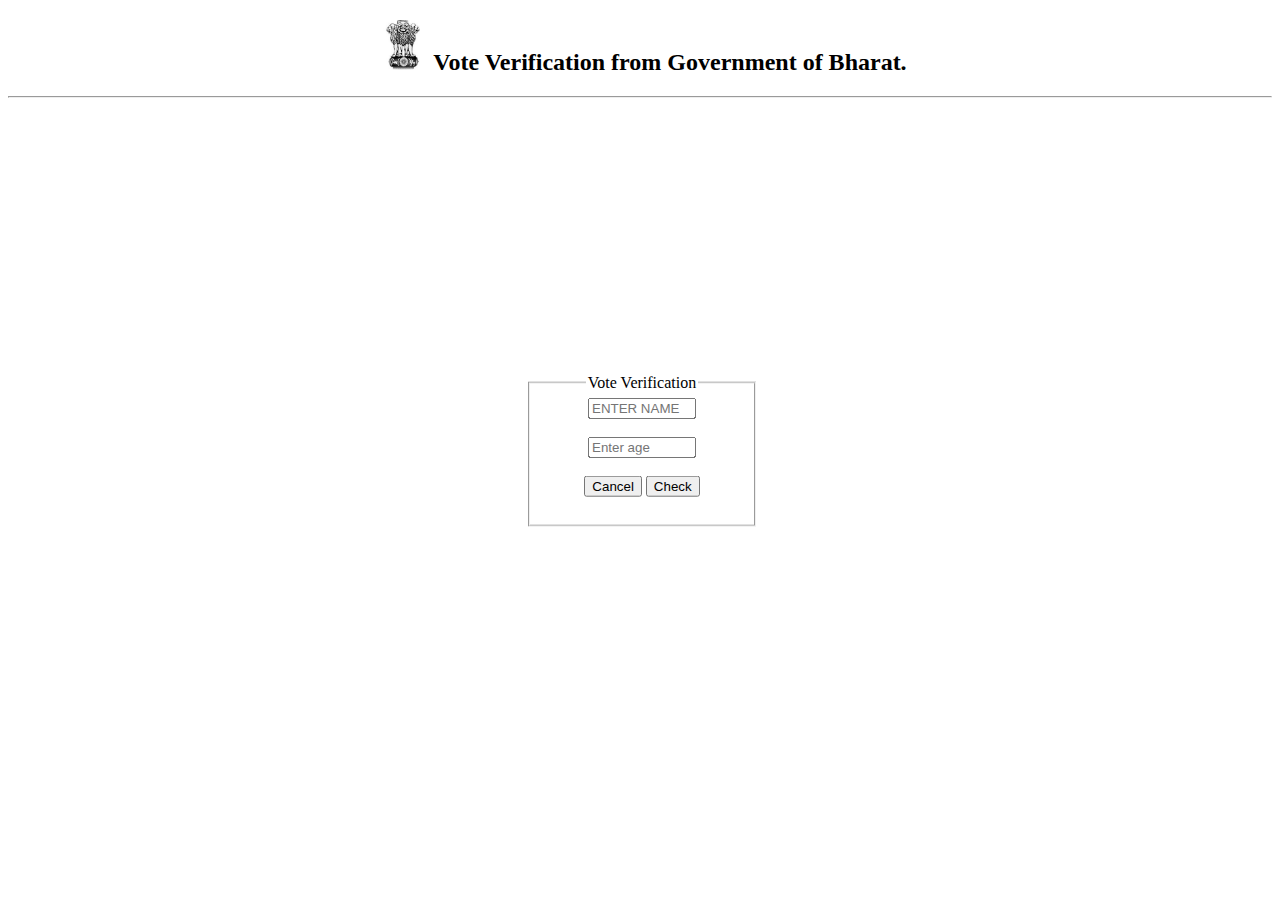
==== index.html @ 30bb9a18 "Add files via upload" ====
<!DOCTYPE html>
<html lang="en">

<head>

    <title>Vote-Program</title>
</head>

<body>
    <h2 align="center"><img width="60px" height="50px"
            src="[data-uri]"
            alt="">Vote Verification from Government of Bharat.</h2>
    <hr>
    <center>
        <div id="result" style=" position:absolute; top:32%; left:50%; transform:translate(-50%,-50%) ; 
            width:200px; height:30px;">
        </div>
        <fieldset style="width:200px; position:absolute; top:50%; left:50%; transform: translate(-50%,-50%); ">
            <legend align="center">Vote Verification</legend>
            <form action="js1.html" id="form">
                <input type="text" id="inp0" style="width: 100px; text-transform: uppercase;"  minlength="3" maxlength="15"
                    placeholder="Enter name" required><br><br>
                <input type="number" id="inp" style="width: 100px;" min="1" max="100" placeholder="Enter age"
                    required><br><br>
                <input type="reset" value="Cancel">
                <input type="submit" value="Check"><br><br>
            </form>
    </center>
    </fieldset>

    <script>

        document.getElementById('form').addEventListener('submit', function (event) {
            event.preventDefault()

            var name = document.getElementById('inp0').value

            var age = parseInt(document.getElementById('inp').value)

            if (age >= 18) {
                document.getElementById('result').innerHTML = (name + ',You are able to vote')
                result.style.color = 'green'


            }
            else {
                document.getElementById('result').innerHTML = ('You are not able to vote')
                result.style.color = 'red'
            }
        })


    </script>
</body>

</html>
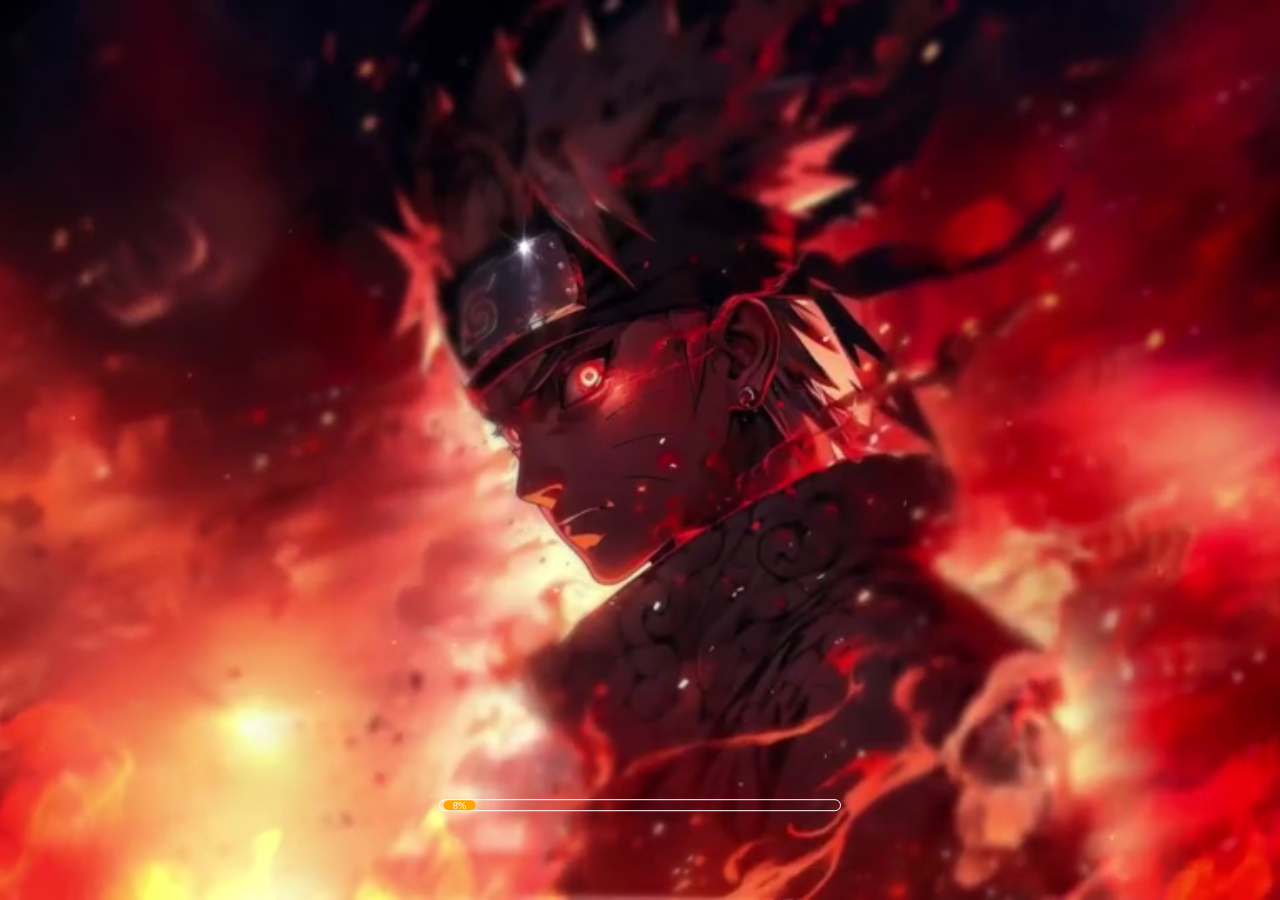
==== commit a8623bfc: "go" ====
--- a/index.html
+++ b/index.html
@@ -1,56 +1,347 @@
-<!DOCTYPE html>
-<html lang="en">
-
-<head>
-
-    <title>Vote-Program</title>
-</head>
-
-<body>
-    <h2 align="center"><img width="60px" height="50px"
-            src="[data-uri]"
-            alt="">Vote Verification from Government of Bharat.</h2>
-    <hr>
-    <center>
-        <div id="result" style=" position:absolute; top:32%; left:50%; transform:translate(-50%,-50%) ; 
-            width:200px; height:30px;">
-        </div>
-        <fieldset style="width:200px; position:absolute; top:50%; left:50%; transform: translate(-50%,-50%); ">
-            <legend align="center">Vote Verification</legend>
-            <form action="js1.html" id="form">
-                <input type="text" id="inp0" style="width: 100px; text-transform: uppercase;"  minlength="3" maxlength="15"
-                    placeholder="Enter name" required><br><br>
-                <input type="number" id="inp" style="width: 100px;" min="1" max="100" placeholder="Enter age"
-                    required><br><br>
-                <input type="reset" value="Cancel">
-                <input type="submit" value="Check"><br><br>
-            </form>
-    </center>
-    </fieldset>
-
-    <script>
-
-        document.getElementById('form').addEventListener('submit', function (event) {
-            event.preventDefault()
-
-            var name = document.getElementById('inp0').value
-
-            var age = parseInt(document.getElementById('inp').value)
-
-            if (age >= 18) {
-                document.getElementById('result').innerHTML = (name + ',You are able to vote')
-                result.style.color = 'green'
-
-
-            }
-            else {
-                document.getElementById('result').innerHTML = ('You are not able to vote')
-                result.style.color = 'red'
-            }
-        })
-
-
-    </script>
-</body>
-
+<!DOCTYPE html>
+<html lang="en">
+
+<head>
+
+
+    <link rel="stylesheet" href="https://cdnjs.cloudflare.com/ajax/libs/font-awesome/6.6.0/css/all.min.css"
+        integrity="sha512-Kc323vGBEqzTmouAECnVceyQqyqdsSiqLQISBL29aUW4U/M7pSPA/gEUZQqv1cwx4OnYxTxve5UMg5GT6L4JJg=="
+        crossorigin="anonymous" referrerpolicy="no-referrer" />
+
+    <style>
+        
+        .circle {
+            position:absolute;
+            display:flex;
+            text-align: center;
+            justify-content: center;
+            align-items: center;
+            color:white;
+            top: 90%;
+            left: 1%;
+            transform: translate(-1%, -90%);
+            font-size:10px;
+            width: 400px;
+            border-radius:20px;
+            height: 10px;
+            background:orange;
+            animation-name:bar;
+            animation-duration:9s;
+            animation-direction:linear;
+            animation-iteration-count:1;
+        }
+        
+        
+
+
+        
+        
+
+        @keyframes bar
+        {
+            from
+            {
+                background-color:red;
+                width:10px;
+                height:10px;
+            }
+            
+            to
+                        {
+                
+                background-color:orange;
+                width:400px;
+                height:10px;
+                   
+                    
+                     
+                    }
+
+        }
+     
+         .background-video
+         {
+            position: absolute;
+            top: 50%;
+            left:50%;
+            transform:translate(-50%,-50%);
+            min-width:100%;
+            min-height:100%;
+            width:auto;
+            height:auto;
+            z-index:-1;
+            background-size:cover;
+         }
+    
+        .s_circle {
+            position: absolute;
+            top: 90%;
+            left: 50%;
+            transform: translate(-50%, -90%);
+            border: 1px solid white;
+            width: 400px;
+            border-radius: 20px;
+            transition:width 0.3s;
+            height:10px;
+        
+        
+
+            
+        }
+
+        .button {
+            position: absolute;
+            top: 75%;
+            left:47%;
+            transform: translate(-85%, -50%);
+            width: 75px;
+            height: 30px;
+            border-right:none;
+            cursor: pointer;
+            border-top-left-radius: 10px; 
+            border-bottom-left-radius: 10px; 
+        }
+        
+        .button1 {
+            position: absolute;
+            top: 75%;
+            left: 53%;
+            cursor: pointer;
+            transform: translate(-55%, -50%);
+            width: 75px;
+            height: 30px;
+            border-top-right-radius: 10px; 
+            border-left:none;
+            border-bottom-right-radius: 10px; 
+        }
+
+        .button2
+        {
+            float: right;
+        }
+
+        a
+        {
+            color:white;
+            position:absolute;
+            text-decoration:none;
+            cursor: pointer;
+            top:90%;
+            left:50%;
+            transform:translate(-50%,-50%);
+            font-size:14px;
+            animation-name:btn;
+            animation-duration:2s;
+            animation-iteration-count:infinite;
+
+        
+
+        }
+
+        @keyframes btn {
+
+            from
+            {
+                color:grey;
+            }
+            to
+            {
+                color:white;
+            }
+            
+        }
+
+        .f
+        {
+               background-color:blue;
+               color:white;
+               padding:5px;
+               position:absolute;
+               top:80%;
+               left:50%;
+               width:150px;
+               border:2px solid blue;
+               border-radius:10px;
+               transform:translate(-50%,-50%);
+               cursor: pointer;
+            }
+            
+            .G
+            {
+                background-color:grey;
+                color:white;
+                padding:5px;
+                border-radius:10px;
+                position:absolute;
+                border:2px solid grey;
+                top:93%;
+                width:55px;
+                margin-right:4px;
+               left:46%;
+               transform:translate(-50%,-50%);
+               cursor: pointer;
+        }
+
+        .GS
+            {
+                background-color:grey;
+                color:white;
+                padding:5px;
+                border-radius:10px;
+                position:absolute;
+                border:2px solid grey;
+                top:93%;
+                width:55px;
+                cursor: pointer;
+               left:53%;
+               transform:translate(-50%,-50%);
+        }
+
+        .or
+        {
+             color:white;
+             position:absolute;
+             top:83%;
+             left: 50%;
+             transform:translate(-50%,-50%);
+        }
+    </style>
+    <title>Game</title>
+</head>
+
+<body>
+
+    <video autoplay muted loop class="background-video">
+        <source src="img2024/back.mp4" type="video/mp4">
+    </video>
+    
+    
+   <button class="f" id="f">facebook</button><br><br>
+   <p class="or" id="or">_____ or ______</p>
+   <button class="G" id="G">More</button>
+   <button class="GS" id="GS">Guest</button>
+    
+    <div class="s_circle" id="pro">
+        
+        <div class="circle"   id="count" ></div>
+
+</div>
+
+      <a id="btn" href="ch.html">Tap to open</a>
+
+    
+      
+<!-- <button class="button1" id="b2" onclick="start()">Start</button> -->
+<!-- <button class="button" id="b1" onclick="clk_b1()">Stop</button> -->
+    <!-- <button class="button2" id="b3" onclick="clk_b3()"><i class="fa-solid fa-arrows-rotate"></i></button> -->
+
+</body>
+
+
+<script>
+
+
+    const count=document.getElementById('count');
+    let i=0;
+    // function start()
+    // {
+
+        // b2.style.background = 'green'
+        // b2.style.color = 'white'
+
+        setInterval(()=>{
+            
+            if (i==100){
+                clearInterval();
+                
+                
+            }
+            else
+            {
+                i+=1;
+                count.textContent=i+"%";
+                
+                
+            }
+            
+        },78);
+
+
+        document.addEventListener("DOMContentLoaded",function(){
+
+            let progress=document.getElementById("count")
+            let bt1=document.getElementById("f")
+            let bt2=document.getElementById("G")
+            let openbtn=document.getElementById("btn")
+            let bt3=document.getElementById("GS")
+            let or=document.getElementById("or")
+            let width=0;
+            let b=0;
+
+            let interval= setInterval(function(){
+
+                if(width>=100)
+            {
+                 clearInterval(interval);
+                 document.getElementById("pro").style.display="none"
+                 if(b!=1)
+                 {
+
+                     openbtn.style.display="inline-block"
+                    }
+                    else
+                    {
+                        
+                        
+                        bt1.style.display="inline-block"
+                        bt2.style.display="inline-block"
+                        bt3.style.display="inline-block"
+                        or.style.display="inline-block"
+                    }
+                }
+                else
+                {
+                    width++;
+                    progress.style.width=width+ "%";
+                    openbtn.style.display="none"
+                    bt1.style.display="none"
+                    bt2.style.display="none"
+                    bt3.style.display="none"
+                    or.style.display="none"
+            }
+            }, 78)
+        })
+    // }
+    // function clk_b1() {
+
+
+    //     clearInterval();
+    //     b1.style.background = 'red'
+    //     b1.style.color = 'white'
+    //     b2.style.background = 'white'
+    //     b2.style.color = 'black'
+
+    // }
+
+//     function clk_b2() {
+
+//         b2.style.background = 'green'
+//         b2.style.color = 'white'
+//         b1.style.background = 'white'
+//         b1.style.color = 'black'
+
+//     }
+
+    
+//     function clk_b3() {
+
+// b1.style.background = 'white'
+// b1.style.color = 'black'
+// b2.style.background = 'white'
+// b2.style.color = 'black'
+
+// }
+
+</script>
+
 </html>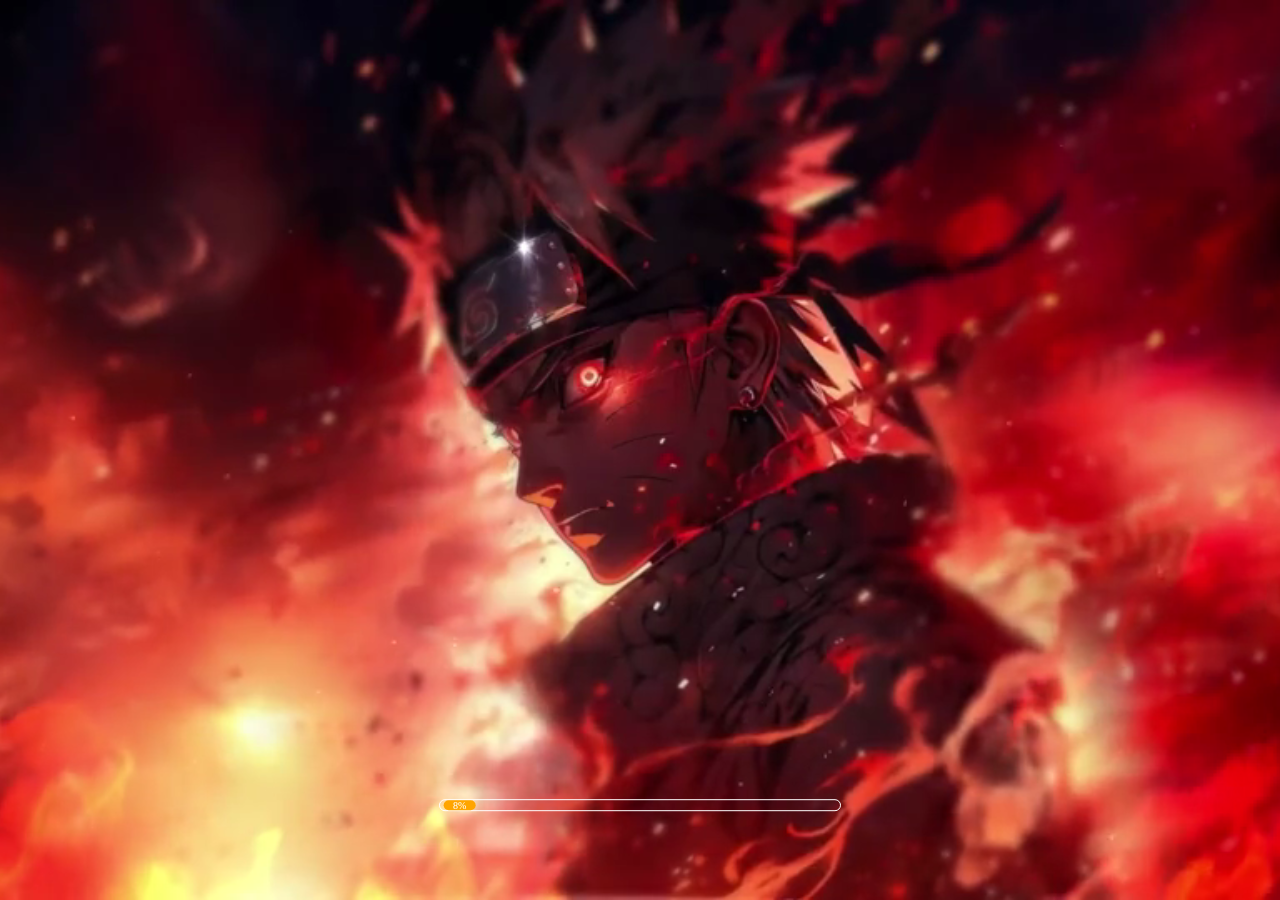
==== commit 2899dca1: "go" ====
--- a/index.html
+++ b/index.html
@@ -9,6 +9,12 @@
         crossorigin="anonymous" referrerpolicy="no-referrer" />
 
     <style>
+
+        html
+        {
+            font-size:62.5%;
+        }
+
         
         .circle {
             position:absolute;
@@ -20,10 +26,10 @@
             top: 90%;
             left: 1%;
             transform: translate(-1%, -90%);
-            font-size:10px;
-            width: 400px;
-            border-radius:20px;
-            height: 10px;
+            font-size:1rem;
+            width: 40rem;
+            border-radius:2rem;
+            height: 1rem;
             background:orange;
             animation-name:bar;
             animation-duration:9s;
@@ -42,16 +48,16 @@
             from
             {
                 background-color:red;
-                width:10px;
-                height:10px;
+                width:1rem;
+                height:1rem;
             }
             
             to
                         {
                 
                 background-color:orange;
-                width:400px;
-                height:10px;
+                width:40rem;
+                height:1rem;
                    
                     
                      
@@ -78,11 +84,11 @@
             top: 90%;
             left: 50%;
             transform: translate(-50%, -90%);
-            border: 1px solid white;
-            width: 400px;
-            border-radius: 20px;
+            border: .1rem solid white;
+            width: 40rem;
+            border-radius: 2rem;
             transition:width 0.3s;
-            height:10px;
+            height:1rem;
         
         
 
@@ -94,12 +100,12 @@
             top: 75%;
             left:47%;
             transform: translate(-85%, -50%);
-            width: 75px;
-            height: 30px;
+            width: 7.5rem;
+            height: 3rem;
             border-right:none;
             cursor: pointer;
-            border-top-left-radius: 10px; 
-            border-bottom-left-radius: 10px; 
+            border-top-left-radius: 10rem; 
+            border-bottom-left-radius: 10rem; 
         }
         
         .button1 {
@@ -108,11 +114,11 @@
             left: 53%;
             cursor: pointer;
             transform: translate(-55%, -50%);
-            width: 75px;
-            height: 30px;
-            border-top-right-radius: 10px; 
+            width: 7.5rem;
+            height: 3rem;
+            border-top-right-radius: 1rem; 
             border-left:none;
-            border-bottom-right-radius: 10px; 
+            border-bottom-right-radius: 1rem; 
         }
 
         .button2
@@ -129,7 +135,7 @@
             top:90%;
             left:50%;
             transform:translate(-50%,-50%);
-            font-size:14px;
+            font-size:1.4rem;
             animation-name:btn;
             animation-duration:2s;
             animation-iteration-count:infinite;
@@ -155,13 +161,13 @@
         {
                background-color:blue;
                color:white;
-               padding:5px;
+               padding:.5rem;
                position:absolute;
                top:80%;
                left:50%;
-               width:150px;
-               border:2px solid blue;
-               border-radius:10px;
+               width:15rem;
+               border:.2rem solid blue;
+               border-radius:1rem;
                transform:translate(-50%,-50%);
                cursor: pointer;
             }
@@ -170,13 +176,13 @@
             {
                 background-color:grey;
                 color:white;
-                padding:5px;
-                border-radius:10px;
+                padding:.5rem;
+                border-radius:1rem;
                 position:absolute;
-                border:2px solid grey;
+                border:.2rem solid grey;
                 top:93%;
-                width:55px;
-                margin-right:4px;
+                width:5.5rem;
+                margin-right:.4rem;
                left:46%;
                transform:translate(-50%,-50%);
                cursor: pointer;
@@ -186,12 +192,12 @@
             {
                 background-color:grey;
                 color:white;
-                padding:5px;
-                border-radius:10px;
+                padding:.5rem;
+                border-radius:1rem;
                 position:absolute;
-                border:2px solid grey;
+                border:.2rem solid grey;
                 top:93%;
-                width:55px;
+                width:5.5rem;
                 cursor: pointer;
                left:53%;
                transform:translate(-50%,-50%);
@@ -204,6 +210,15 @@
              top:83%;
              left: 50%;
              transform:translate(-50%,-50%);
+        }
+
+        @media screen and (max-width:768px) {
+            
+            html
+            {
+                font-size:50%;
+            }
+            
         }
     </style>
     <title>Game</title>
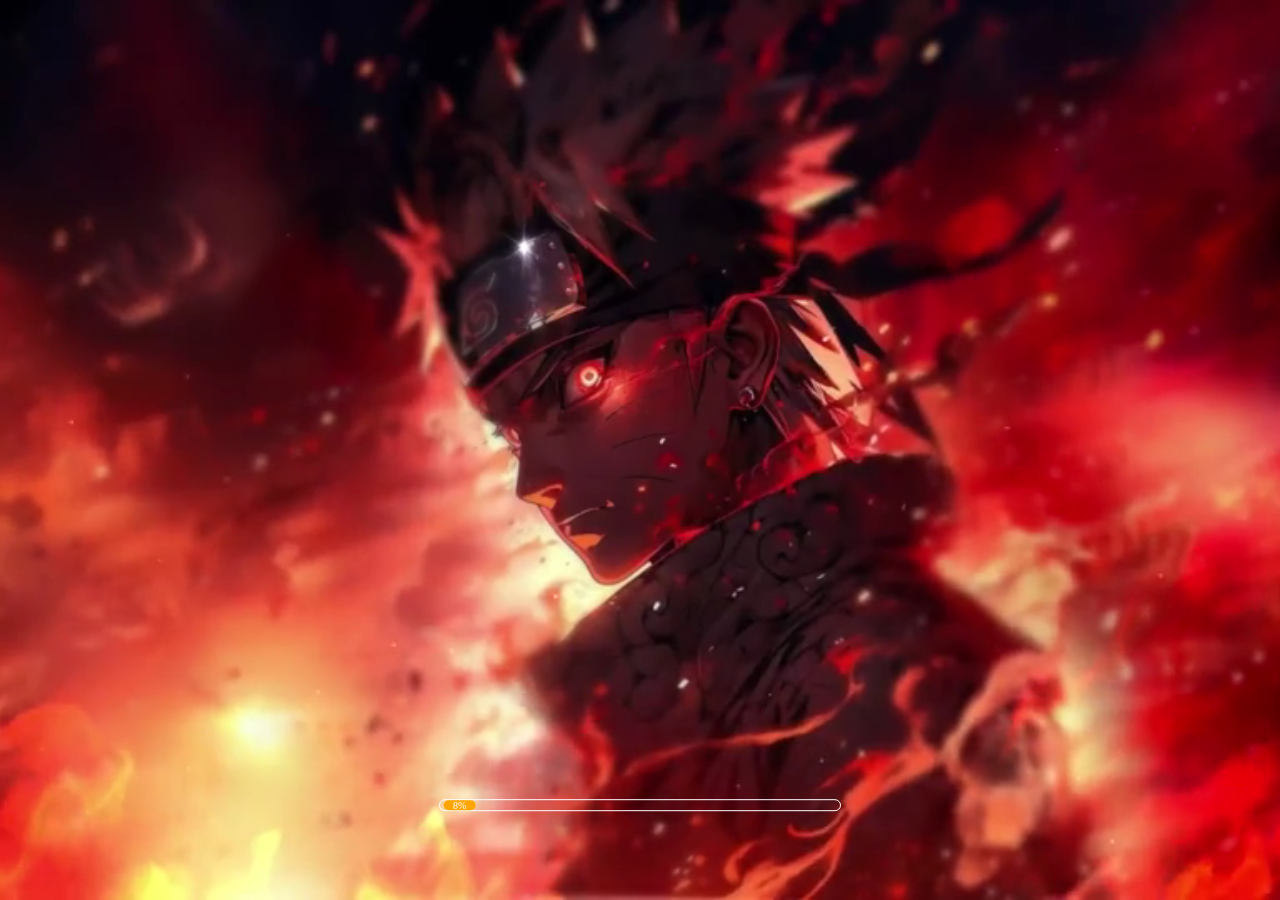
==== commit 2a0190bb: "go" ====
--- a/index.html
+++ b/index.html
@@ -216,7 +216,7 @@
             
             html
             {
-                font-size:50%;
+                font-size:40%;
             }
             
         }
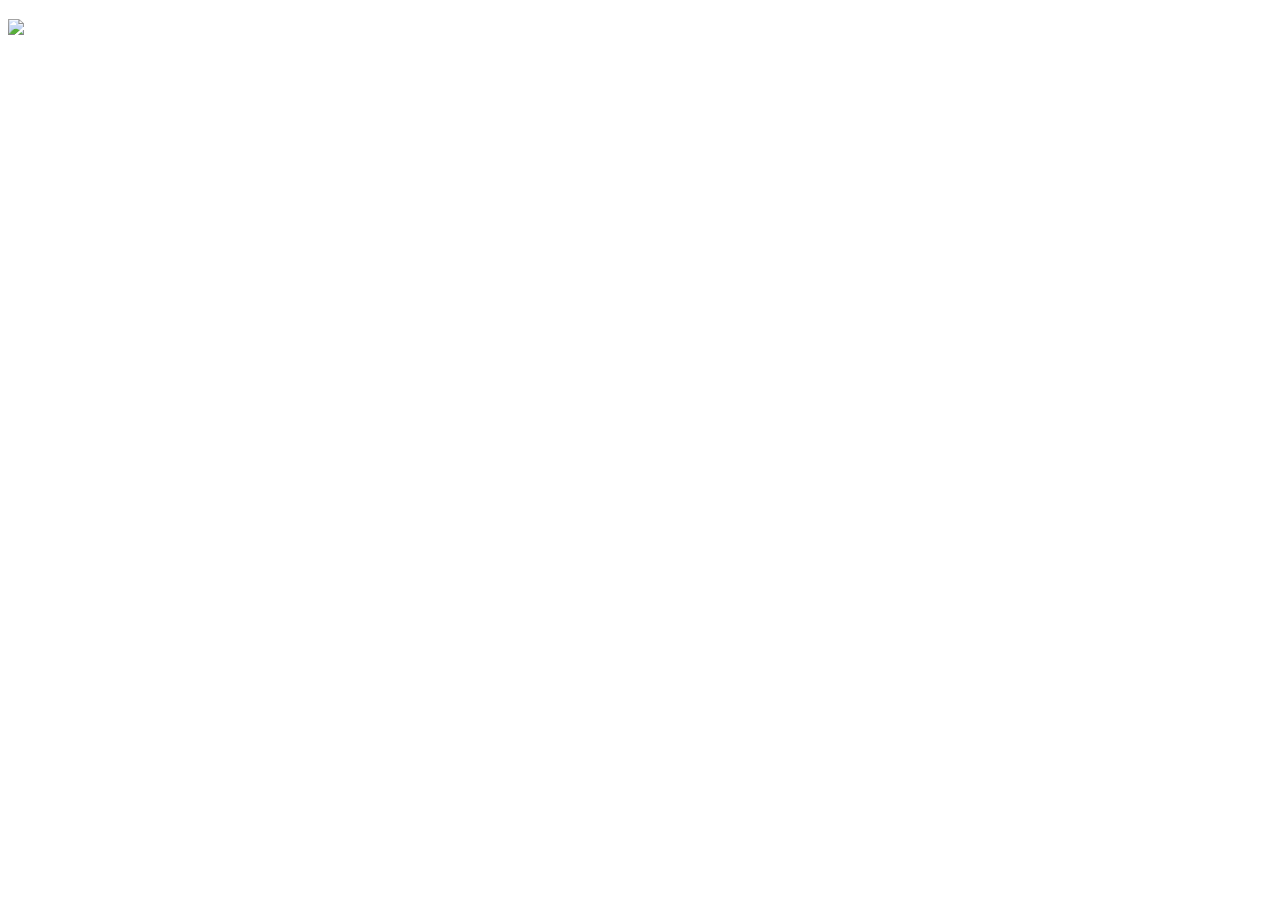
==== commit 18c3ff47: "go" ====
--- a/index.html
+++ b/index.html
@@ -1,362 +1,63 @@
-<!DOCTYPE html>
-<html lang="en">
+<html>
 
 <head>
-
-
+     
+    <link rel="stylesheet" href="style.css">
+    <meta name="viewport" content="width=device-width,initial-scale=1,maximum-scale=1,user-scalable=0">
     <link rel="stylesheet" href="https://cdnjs.cloudflare.com/ajax/libs/font-awesome/6.6.0/css/all.min.css"
         integrity="sha512-Kc323vGBEqzTmouAECnVceyQqyqdsSiqLQISBL29aUW4U/M7pSPA/gEUZQqv1cwx4OnYxTxve5UMg5GT6L4JJg=="
         crossorigin="anonymous" referrerpolicy="no-referrer" />
 
-    <style>
-
-        html
-        {
-            font-size:62.5%;
-        }
-
-        
-        .circle {
-            position:absolute;
-            display:flex;
-            text-align: center;
-            justify-content: center;
-            align-items: center;
-            color:white;
-            top: 90%;
-            left: 1%;
-            transform: translate(-1%, -90%);
-            font-size:1rem;
-            width: 40rem;
-            border-radius:2rem;
-            height: 1rem;
-            background:orange;
-            animation-name:bar;
-            animation-duration:9s;
-            animation-direction:linear;
-            animation-iteration-count:1;
-        }
-        
-        
-
-
-        
-        
-
-        @keyframes bar
-        {
-            from
-            {
-                background-color:red;
-                width:1rem;
-                height:1rem;
-            }
-            
-            to
-                        {
-                
-                background-color:orange;
-                width:40rem;
-                height:1rem;
-                   
-                    
-                     
-                    }
-
-        }
-     
-         .background-video
-         {
-            position: absolute;
-            top: 50%;
-            left:50%;
-            transform:translate(-50%,-50%);
-            min-width:100%;
-            min-height:100%;
-            width:auto;
-            height:auto;
-            z-index:-1;
-            background-size:cover;
-         }
-    
-        .s_circle {
-            position: absolute;
-            top: 90%;
-            left: 50%;
-            transform: translate(-50%, -90%);
-            border: .1rem solid white;
-            width: 40rem;
-            border-radius: 2rem;
-            transition:width 0.3s;
-            height:1rem;
-        
-        
-
-            
-        }
-
-        .button {
-            position: absolute;
-            top: 75%;
-            left:47%;
-            transform: translate(-85%, -50%);
-            width: 7.5rem;
-            height: 3rem;
-            border-right:none;
-            cursor: pointer;
-            border-top-left-radius: 10rem; 
-            border-bottom-left-radius: 10rem; 
-        }
-        
-        .button1 {
-            position: absolute;
-            top: 75%;
-            left: 53%;
-            cursor: pointer;
-            transform: translate(-55%, -50%);
-            width: 7.5rem;
-            height: 3rem;
-            border-top-right-radius: 1rem; 
-            border-left:none;
-            border-bottom-right-radius: 1rem; 
-        }
-
-        .button2
-        {
-            float: right;
-        }
-
-        a
-        {
-            color:white;
-            position:absolute;
-            text-decoration:none;
-            cursor: pointer;
-            top:90%;
-            left:50%;
-            transform:translate(-50%,-50%);
-            font-size:1.4rem;
-            animation-name:btn;
-            animation-duration:2s;
-            animation-iteration-count:infinite;
-
-        
-
-        }
-
-        @keyframes btn {
-
-            from
-            {
-                color:grey;
-            }
-            to
-            {
-                color:white;
-            }
-            
-        }
-
-        .f
-        {
-               background-color:blue;
-               color:white;
-               padding:.5rem;
-               position:absolute;
-               top:80%;
-               left:50%;
-               width:15rem;
-               border:.2rem solid blue;
-               border-radius:1rem;
-               transform:translate(-50%,-50%);
-               cursor: pointer;
-            }
-            
-            .G
-            {
-                background-color:grey;
-                color:white;
-                padding:.5rem;
-                border-radius:1rem;
-                position:absolute;
-                border:.2rem solid grey;
-                top:93%;
-                width:5.5rem;
-                margin-right:.4rem;
-               left:46%;
-               transform:translate(-50%,-50%);
-               cursor: pointer;
-        }
-
-        .GS
-            {
-                background-color:grey;
-                color:white;
-                padding:.5rem;
-                border-radius:1rem;
-                position:absolute;
-                border:.2rem solid grey;
-                top:93%;
-                width:5.5rem;
-                cursor: pointer;
-               left:53%;
-               transform:translate(-50%,-50%);
-        }
-
-        .or
-        {
-             color:white;
-             position:absolute;
-             top:83%;
-             left: 50%;
-             transform:translate(-50%,-50%);
-        }
-
-        @media screen and (max-width:768px) {
-            
-            html
-            {
-                font-size:40%;
-            }
-            
-        }
-    </style>
     <title>Game</title>
 </head>
 
 <body>
-
-    <video autoplay muted loop class="background-video">
-        <source src="img2024/back.mp4" type="video/mp4">
-    </video>
-    
-    
-   <button class="f" id="f">facebook</button><br><br>
-   <p class="or" id="or">_____ or ______</p>
-   <button class="G" id="G">More</button>
-   <button class="GS" id="GS">Guest</button>
-    
-    <div class="s_circle" id="pro">
-        
-        <div class="circle"   id="count" ></div>
-
-</div>
-
-      <a id="btn" href="ch.html">Tap to open</a>
-
+    <div class="main" id="pre">
+        <iframe
+          width="0"
+          height="0"
+          src="https://www.youtube.com/embed/EIWyuA1eFd4"
+          title="Andromedik &amp; Used - Take Me | DnB | NCS - Copyright Free Music"
+          frameborder="0"
+          allow="accelerometer; autoplay; clipboard-write; encrypted-media; gyroscope; picture-in-picture; web-share"
+          allowfullscreen
+        ></iframe>
+        <iframe
+          width="0"
+          height="0"
+          src="https://www.youtube.com/embed/EIWyuA1eFd4"
+          title="Andromedik &amp; Used - Take Me | DnB | NCS - Copyright Free Music"
+          frameborder="0"
+          allow="accelerometer; autoplay; clipboard-write; encrypted-media; gyroscope; picture-in-picture; web-share"
+          allowfullscreen
+        ></iframe>
+        <iframe
+          width="0"
+          height="0"
+          src="https://www.youtube.com/embed/EIWyuA1eFd4"
+          title="Andromedik &amp; Used - Take Me | DnB | NCS - Copyright Free Music"
+          frameborder="0"
+          allow="accelerometer; autoplay; clipboard-write; encrypted-media; gyroscope; picture-in-picture; web-share"
+          allowfullscreen
+        ></iframe>
+        <div class="img">
+          <img class="log" src="img2024/">
+        </div>
+      </div>
     
       
 <!-- <button class="button1" id="b2" onclick="start()">Start</button> -->
 <!-- <button class="button" id="b1" onclick="clk_b1()">Stop</button> -->
     <!-- <button class="button2" id="b3" onclick="clk_b3()"><i class="fa-solid fa-arrows-rotate"></i></button> -->
-
+<div class="sscreen">
+        <div class="alert">
+            <div class="img"><img src="img2024/ffm.jpeg" alt=""></div>
+            <div class="text"><p>Free Fire is not for your device.<br>(Rotate your screen) </p></div>
+        </div>
+</div>
 </body>
 
 
-<script>
 
 
-    const count=document.getElementById('count');
-    let i=0;
-    // function start()
-    // {
-
-        // b2.style.background = 'green'
-        // b2.style.color = 'white'
-
-        setInterval(()=>{
-            
-            if (i==100){
-                clearInterval();
-                
-                
-            }
-            else
-            {
-                i+=1;
-                count.textContent=i+"%";
-                
-                
-            }
-            
-        },78);
-
-
-        document.addEventListener("DOMContentLoaded",function(){
-
-            let progress=document.getElementById("count")
-            let bt1=document.getElementById("f")
-            let bt2=document.getElementById("G")
-            let openbtn=document.getElementById("btn")
-            let bt3=document.getElementById("GS")
-            let or=document.getElementById("or")
-            let width=0;
-            let b=0;
-
-            let interval= setInterval(function(){
-
-                if(width>=100)
-            {
-                 clearInterval(interval);
-                 document.getElementById("pro").style.display="none"
-                 if(b!=1)
-                 {
-
-                     openbtn.style.display="inline-block"
-                    }
-                    else
-                    {
-                        
-                        
-                        bt1.style.display="inline-block"
-                        bt2.style.display="inline-block"
-                        bt3.style.display="inline-block"
-                        or.style.display="inline-block"
-                    }
-                }
-                else
-                {
-                    width++;
-                    progress.style.width=width+ "%";
-                    openbtn.style.display="none"
-                    bt1.style.display="none"
-                    bt2.style.display="none"
-                    bt3.style.display="none"
-                    or.style.display="none"
-            }
-            }, 78)
-        })
-    // }
-    // function clk_b1() {
-
-
-    //     clearInterval();
-    //     b1.style.background = 'red'
-    //     b1.style.color = 'white'
-    //     b2.style.background = 'white'
-    //     b2.style.color = 'black'
-
-    // }
-
-//     function clk_b2() {
-
-//         b2.style.background = 'green'
-//         b2.style.color = 'white'
-//         b1.style.background = 'white'
-//         b1.style.color = 'black'
-
-//     }
-
-    
-//     function clk_b3() {
-
-// b1.style.background = 'white'
-// b1.style.color = 'black'
-// b2.style.background = 'white'
-// b2.style.color = 'black'
-
-// }
-
-</script>
-
 </html>--- a/style.css
+++ b/style.css
@@ -0,0 +1,263 @@
+html
+{
+    scrollbar-width:none;
+    font-size:62.5%;
+}
+
+.sscreen
+{
+    display:none;
+}
+.circle {
+    position:absolute;
+    display:flex;
+    text-align: center;
+    justify-content: center;
+    align-items: center;
+    color:white;
+    top: 90%;
+    left: 1%;
+    transform: translate(-1%, -90%);
+    font-size:1rem;
+    width: 40rem;
+    border-radius:2rem;
+    height: 1rem;
+    background:orange;
+    animation-name:bar;
+    animation-duration:9s;
+    animation-direction:linear;
+    animation-iteration-count:1;
+}
+
+
+
+
+
+
+
+@keyframes bar
+{
+    from
+    {
+        background-color:red;
+        width:1rem;
+        height:1rem;
+    }
+    
+    to
+                {
+        
+        background-color:orange;
+        width:40rem;
+        height:1rem;
+           
+            
+             
+            }
+
+}
+
+.background-video
+{
+     position: absolute;
+     top:0;
+     height:100%;
+     left:0;
+     object-fit: cover;
+     min-width:100%;
+     min-height:100%;
+} 
+
+.s_circle {
+    position: absolute;
+    top: 90%;
+    left: 50%;
+    transform: translate(-50%, -90%);
+    border: .1rem solid white;
+    width: 40rem;
+    border-radius: 2rem;
+    transition:width 0.3s;
+    height:1rem;
+
+
+
+    
+}
+
+.button {
+    position: absolute;
+    top: 75%;
+    left:47%;
+    transform: translate(-85%, -50%);
+    width: 7.5rem;
+    height: 3rem;
+    border-right:none;
+    cursor: pointer;
+    border-top-left-radius: 10rem; 
+    border-bottom-left-radius: 10rem; 
+}
+
+.button1 {
+    position: absolute;
+    top: 75%;
+    left: 53%;
+    cursor: pointer;
+    transform: translate(-55%, -50%);
+    width: 7.5rem;
+    height: 3rem;
+    border-top-right-radius: 1rem; 
+    border-left:none;
+    border-bottom-right-radius: 1rem; 
+}
+
+.button2
+{
+    float: right;
+}
+
+a
+{
+    color:white;
+    position:absolute;
+    text-decoration:none;
+    cursor: pointer;
+    top:90%;
+    left:50%;
+    transform:translate(-50%,-50%);
+    font-size:1.4rem;
+    animation-name:btn;
+    animation-duration:2s;
+    animation-iteration-count:infinite;
+
+
+
+}
+
+@keyframes btn {
+
+    from
+    {
+        color:grey;
+    }
+    to
+    {
+        color:white;
+    }
+    
+}
+
+.f
+{
+       background-color:blue;
+       color:white;
+       padding:.5rem;
+       position:absolute;
+       top:80%;
+       left:50%;
+       width:15rem;
+       border:.2rem solid blue;
+       border-radius:1rem;
+       transform:translate(-50%,-50%);
+       cursor: pointer;
+    }
+    
+    .G
+    {
+        background-color:grey;
+        color:white;
+        padding:.5rem;
+        border-radius:1rem;
+        position:absolute;
+        border:.2rem solid grey;
+        top:93%;
+        width:5.5rem;
+        margin-right:.4rem;
+       left:46%;
+       transform:translate(-50%,-50%);
+       cursor: pointer;
+}
+
+.GS
+    {
+        background-color:grey;
+        color:white;
+        padding:.5rem;
+        border-radius:1rem;
+        position:absolute;
+        border:.2rem solid grey;
+        top:93%;
+        width:5.5rem;
+        cursor: pointer;
+       left:53%;
+       transform:translate(-50%,-50%);
+}
+
+.or
+{
+     color:white;
+     position:absolute;
+     top:83%;
+     left: 50%;
+     transform:translate(-50%,-50%);
+}
+
+@media screen and (max-width:768px) {
+    
+    html
+    {
+        font-size:30%;
+    }
+
+
+    
+}
+
+@media screen and (max-width:470px) {
+    
+    .main
+    {
+        display:none;
+    }
+
+    .sscreen
+    {
+        display: inline-block;
+        background-image:url('img2024/FREEFIRE.jpeg');
+        background-repeat:no-repeat;
+        background-size: cover;
+        width:100%;
+        height:100%;
+    }
+
+    .alert
+    {
+        position: absolute;
+        top:50%;
+        left:50%;
+        transform:translate(-50%,-50%);
+        width:50vh;
+        height:30vh;
+        border:.2rem solid white;
+        border-top:5rem solid orange;
+        display: flex;
+        justify-content: center;
+        align-items: center;
+        text-align: center;
+        flex-direction: column;
+    }
+
+    .img img
+    {
+        width:8rem;
+        height:8rem;
+        border-radius:50%;
+
+    }
+
+    .text p
+    {
+         color:white;
+         font-size:2rem;
+
+    }
+}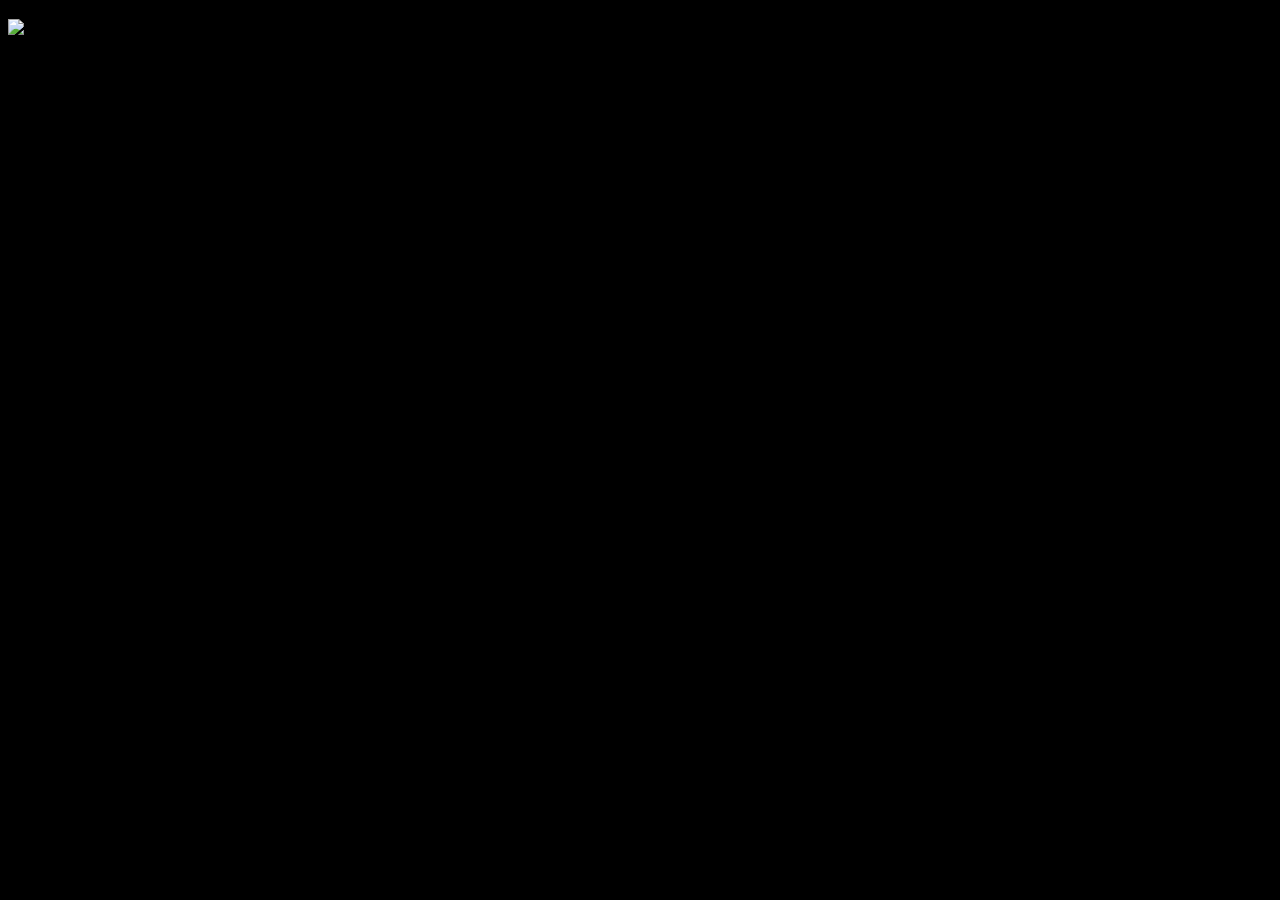
==== commit d109b474: "go" ====
--- a/index.html
+++ b/index.html
@@ -11,7 +11,7 @@
     <title>Game</title>
 </head>
 
-<body>
+<body bgcolor="black">
     <div class="main" id="pre">
         <iframe
           width="0"
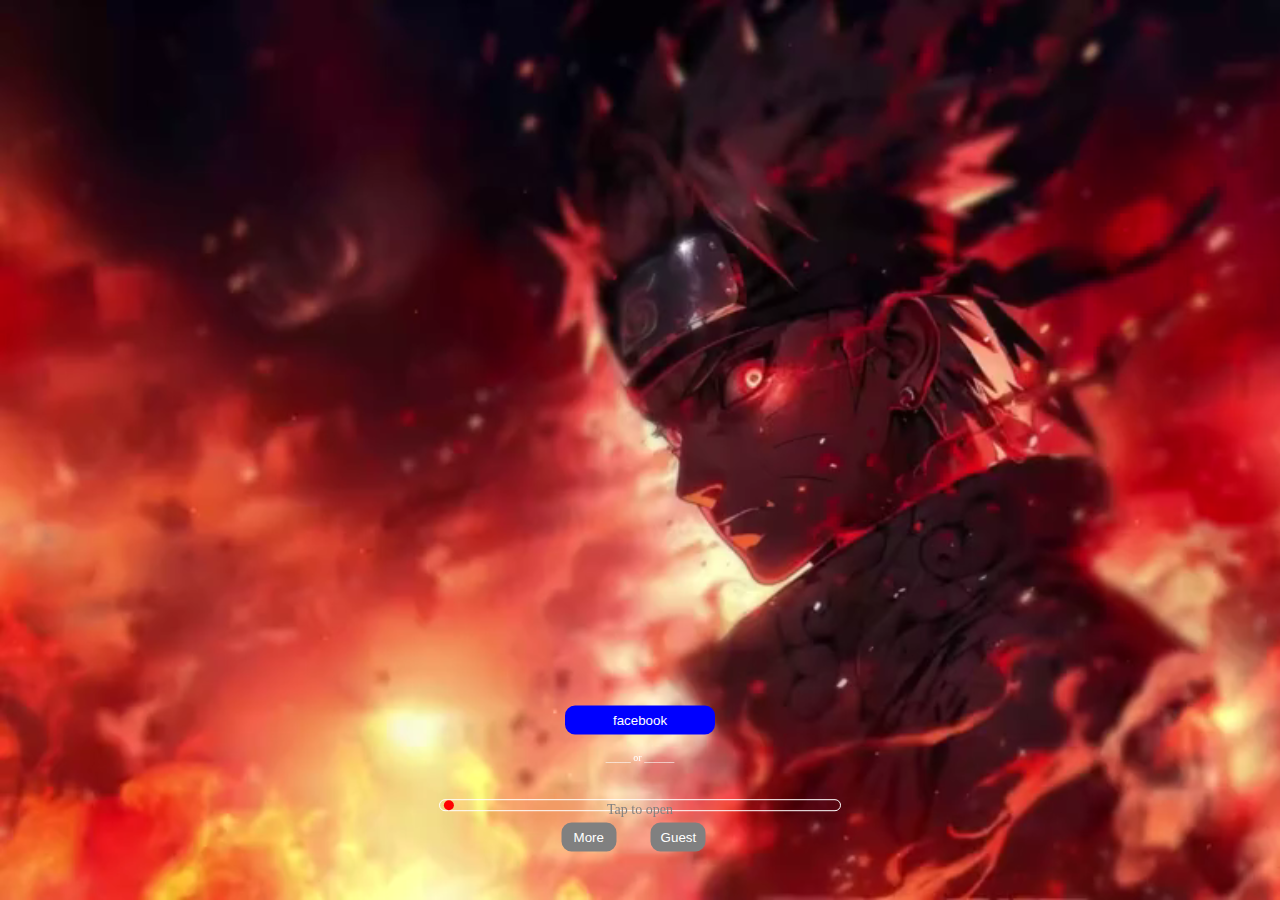
==== commit 4e71925d: "go" ====
--- a/index.html
+++ b/index.html
@@ -9,6 +9,15 @@
         crossorigin="anonymous" referrerpolicy="no-referrer" />
 
     <title>Game</title>
+    <style>
+        .main
+        {
+            position: absolute;
+            top:50%;
+            left:50%;
+            transform:translate(-50%,-50%);
+        }
+    </style>
 </head>
 
 <body bgcolor="black">
@@ -41,7 +50,7 @@
           allowfullscreen
         ></iframe>
         <div class="img">
-          <img class="log" src="img2024/">
+          <img class="log" src="img2024/grenalog.jpeg">
         </div>
       </div>
     
@@ -57,7 +66,7 @@
 </div>
 </body>
 
-
+<script src="load.js"></script>
 
 
 </html>